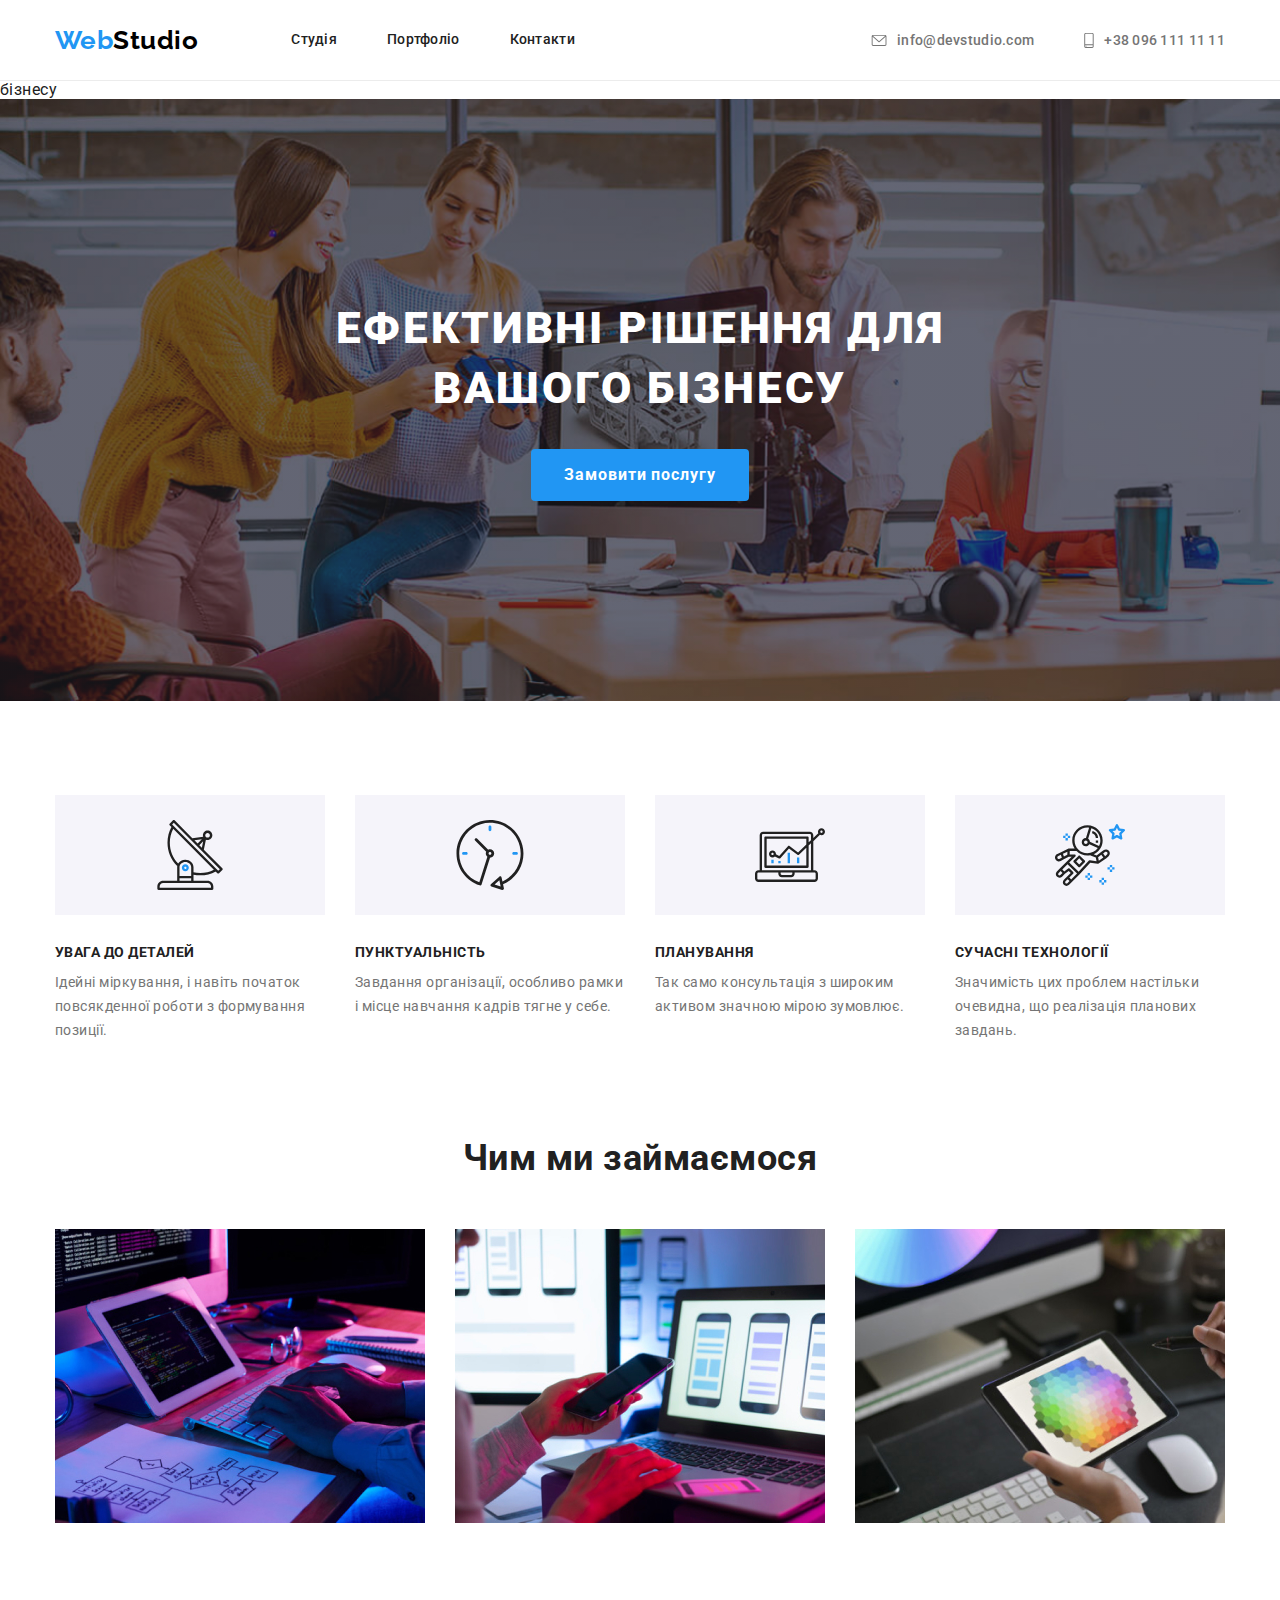
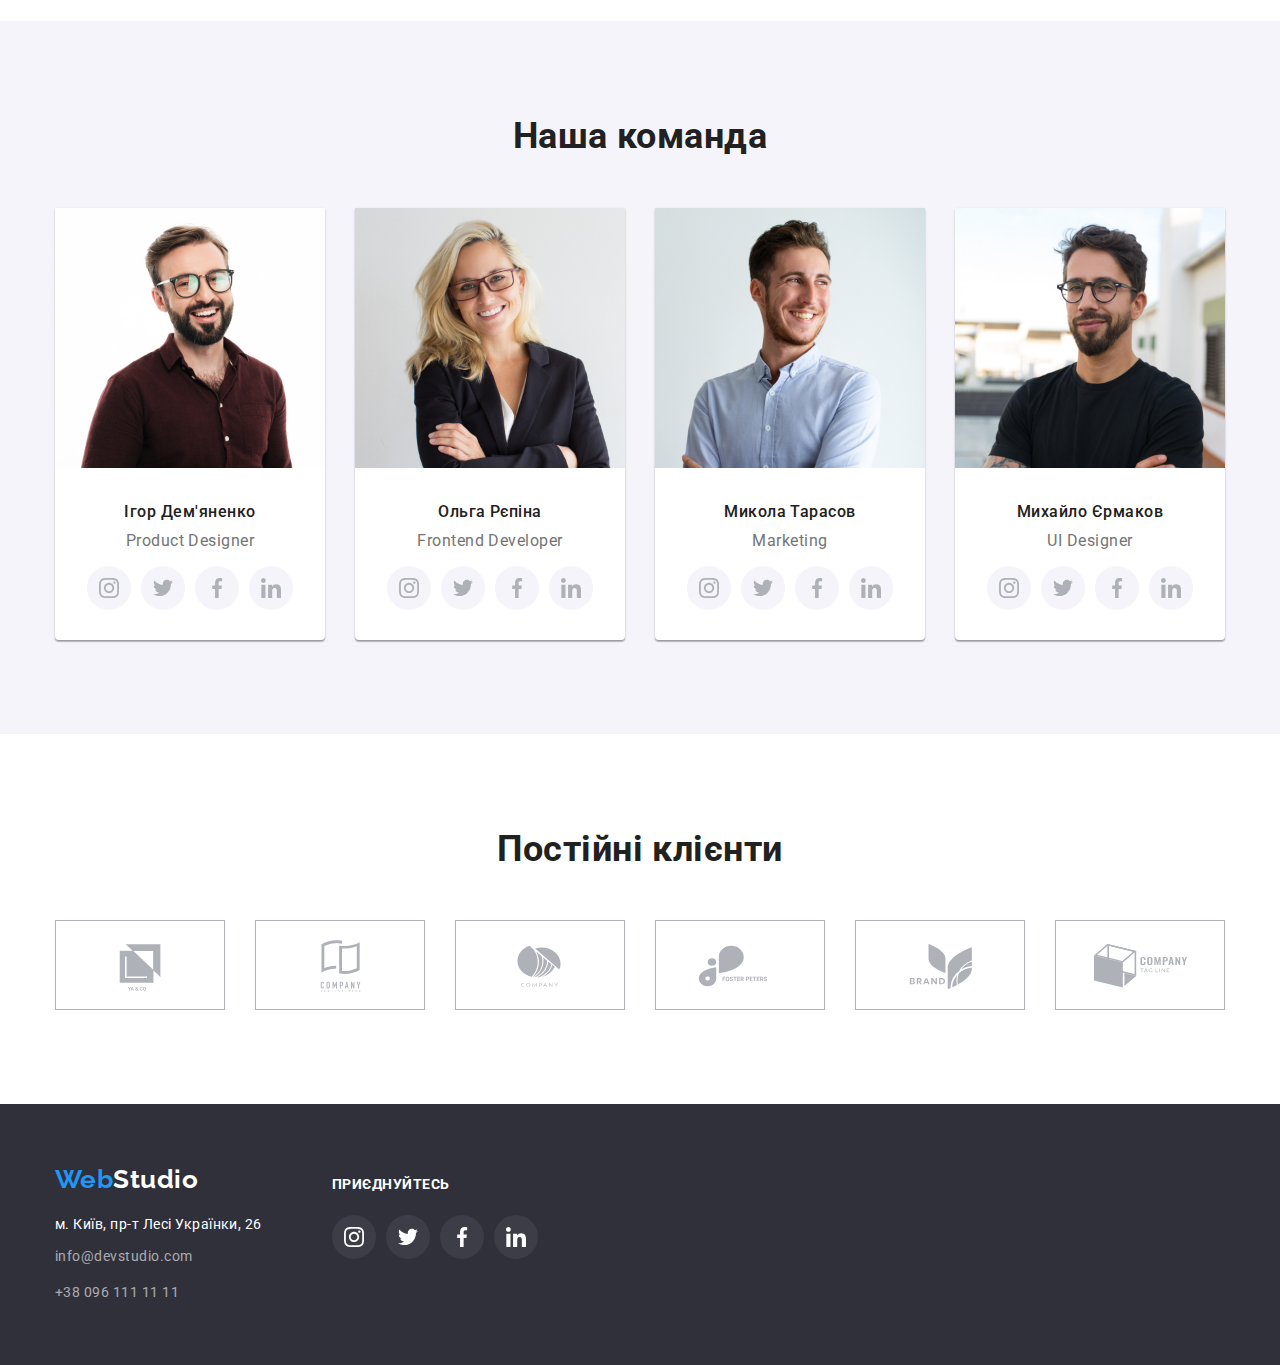
==== index.html @ 829b843a "Готово" ====
<!DOCTYPE html>
<html lang="en">
<head>
    <meta charset="UTF-8">
    <meta http-equiv="X-UA-Compatible" content="IE=edge">
    <meta name="viewport" content="width=device-width, initial-scale=1.0">
    <title>Studio</title>
    <link rel="preconnect" href="https://fonts.googleapis.com" />
    <link rel="preconnect" href="https://fonts.gstatic.com" crossorigin />
    <link href="https://fonts.googleapis.com/css2?family=Raleway:wght@700&family=Roboto:wght@400;500;700;900&display=swap"
        rel="stylesheet" />
    <link rel="stylesheet" href="https://cdnjs.cloudflare.com/ajax/libs/modern-normalize/1.1.0/modern-normalize.min.css" />
    <link rel="stylesheet" href="./css/styles.css" />
<body>
    <!--Шапка.-->
    <header class="header">
        <div class="container nav-flex">
            <nav class="header-nav">
                <a class="logo link" href="./index.html">Web<span class="logo-black">Studio</span></a>
                <ul class="header-nav-list list">
                    <li class="header-nav-item">
                        <a class="header-nav-link link current" href="./index.html">Студія</a>
                    </li>
                    <li class="header-nav-item">
                        <a class="header-nav-link link" href="./portfolio.html">Портфоліо</a>
                    </li>
                    <li class="header-nav-item">
                        <a class="header-nav-link link" href="#">Контакти</a>
                    </li>
                </ul>
            </nav>
            <ul class="header-contact-list list">
                <li class="header-contact-item">
                    <a class="header-contact-link link" href="mailto:info@devstudio.com">
                        <svg class="contact-icon" width="16" height="12">
                            <use href="./images/symbol-defs.svg#icon-envelope"></use>
                        </svg>
                        info@devstudio.com
                    </a>
                </li>
                <li class="header-contact-item">
                    <a class="header-contact-link link" href="tel:+380961111111">
                        <svg class="contact-icon" width="10" height="16">
                            <use href="./images/symbol-defs.svg#icon-smartphone""></use>
                        </svg>
                        +38 096 111 11 11
                    </a>
                </li>
            </ul>
        </div>
    </header>
        <!-- Основний контент -->
    <main>
        бізнесу
        <!-- Ефект -->
        <section class="effect">
            <div class="container">
                <h1 class="effect-title">Ефективні рішення для вашого бізнесу</h1>
                <button class="effect-btn" type="button">Замовити послугу</button>
            </div>
        </section>
        <!-- Наші переваги -->
        <section class="features-section">
            <div class="container">
                <h2 class="" hidden>Наші переваги</h2>
                <ul class="features-list list">
                    <li class='features-item'>
                        <div class="features-icon-fon">
                            <svg class="features-icon" width="70" height="70">
                                <use href="./images/symbol-defs.svg#icon-antenna"></use>
                            </svg>
                        </div>
                        <h3 class="features-title">УВАГА ДО ДЕТАЛЕЙ</h3>
                        <p class="features-text">Ідейні міркування, і навіть початок повсякденної роботи з формування позиції.</p>
                    </li>
                    <li class='features-item'>
                        <div class="features-icon-fon">
                            <svg class="features-icon" width="70" height="70">
                                <use href="./images/symbol-defs.svg#icon-clock"></use>
                            </svg>
                        </div>
                        <h3 class="features-title">ПУНКТУАЛЬНІСТЬ</h3>
                        <p class="features-text">Завдання організації, особливо рамки і місце навчання кадрів тягне у себе.</p>
                    </li>
                    <li class='features-item'>
                        <div class="features-icon-fon">
                            <svg class="features-icon" width="70" height="70">
                                <use href="./images/symbol-defs.svg#icon-diagram"></use>
                            </svg>
                        </div>
                        <h3 class="features-title">ПЛАНУВАННЯ</h3>
                        <p class="features-text">Так само консультація з широким активом значною мірою зумовлює.</p>
                    </li>
                    <li class='features-item'>
                        <div class="features-icon-fon">
                            <svg class="features-icon" width="70" height="70">
                                <use href="./images/symbol-defs.svg#icon-astronaut"></use>
                            </svg>
                        </div>
                        <h3 class="features-title">СУЧАСНІ ТЕХНОЛОГІЇ</h3>
                        <p class="features-text">Значимість цих проблем настільки очевидна, що реалізація планових завдань.</p>
                    </li>
                </ul>
            </div>
        </section>
        <!-- Чим ми займаємось -->
        <section class="work-section">
            <div class="container">
                <h2 class="section-title">Чим ми займаємося</h2>
                <ul class="work-list list">
                    <li class="work-item">
                        <img src="images/1.jpg" alt="Людина кодить" width="370" height="294" />
                    </li>
                    <li class="work-item">
                        <img src="images/2.jpg" alt="Людина працює одночасно на телефоні і ноутбуці" width="370" height="294" />
                    </li>
                    <li class="work-item">
                        <img src="images/3.jpg" alt="Людина обирає колір на планшеті" width="370" height="294" />
                    </li>
                </ul>
            </div>    
        </section>
        <!-- Команда -->
        <section class="team-section">
            <div class="container">
                <h2 class="section-title">Наша команда</h2>
                <ul class="team-list list">
                    <li class="team-item">
                        <img src="images/4.jpg" alt="Ігор Дем'яненко" width="270" height="260" /> 
                        <div class="team-workers">    
                            <h3 class="team-worker">Ігор Дем'яненко</h3>
                            <p class="team-profession">Product Designer</p>
                            <ul class="team-social-list list">
                                <li class="team-social-item">
                                    <a class="team-social-link link" href="">
                                        <svg class="team-social-icon" width="20" height="20">
                                            <use href="./images/symbol-defs.svg#icon-instagram"></use>
                                        </svg>
                                    </a>
                                </li>
                             
                                <li class="team-social-item">
                                    <a class="team-social-link link" href="">
                                        <svg class="team-social-icon" width="20" height="20">
                                            <use href="./images/symbol-defs.svg#icon-twitter"></use>
                                        </svg>
                                    </a>
                                </li>
                            
                                <li class="team-social-item">
                                    <a class="team-social-link link" href="">
                                        <svg class="team-social-icon" width="20" height="20">
                                            <use href="./images/symbol-defs.svg#icon-facebook"></use>
                                        </svg>
                                    </a>
                                </li>
                            
                                <li class="team-social-item">
                                    <a class="team-social-link link" href="">
                                        <svg class="team-social-icon" width="20" height="20">
                                            <use href="./images/symbol-defs.svg#icon-linkedin"></use>
                                        </svg>
                                    </a>
                                </li>
                            </ul>
                        </div>
                    </li>
                    <li class="team-item">
                        <img src="images/5.jpg" alt="Ольга Рєпіна" width="270" height="260" /> 
                        <div class="team-workers">
                            <h3 class="team-worker">Ольга Рєпіна</h3>
                            <p class="team-profession">Frontend Developer</p>
                            <ul class="team-social-list list">
                                <li class="team-social-item">
                                    <a class="team-social-link link" href="">
                                        <svg class="team-social-icon" width="20" height="20">
                                            <use href="./images/symbol-defs.svg#icon-instagram"></use>
                                        </svg>
                                    </a>
                                </li>
                            
                                <li class="team-social-item">
                                    <a class="team-social-link link" href="">
                                        <svg class="team-social-icon" width="20" height="20">
                                            <use href="./images/symbol-defs.svg#icon-twitter"></use>
                                        </svg>
                                    </a>
                                </li>
                            
                                <li class="team-social-item">
                                    <a class="team-social-link link" href="">
                                        <svg class="team-social-icon" width="20" height="20">
                                            <use href="./images/symbol-defs.svg#icon-facebook"></use>
                                        </svg>
                                    </a>
                                </li>
                            
                                <li class="team-social-item">
                                    <a class="team-social-link link" href="">
                                        <svg class="team-social-icon" width="20" height="20">
                                            <use href="./images/symbol-defs.svg#icon-linkedin"></use>
                                        </svg>
                                    </a>
                                </li>
                            </ul>
                        </div>
                    </li>
                    <li class="team-item">
                        <img src="images/6.jpg" alt="Микола Тарасов" width="270" height="260" /> 
                        <div class="team-workers">
                            <h3 class="team-worker">Микола Тарасов</h3>
                            <p class="team-profession">Marketing</p>
                            <ul class="team-social-list list">
                                <li class="team-social-item">
                                    <a class="team-social-link link" href="">
                                        <svg class="team-social-icon" width="20" height="20">
                                            <use href="./images/symbol-defs.svg#icon-instagram"></use>
                                        </svg>
                                    </a>
                                </li>
                            
                                <li class="team-social-item">
                                    <a class="team-social-link link" href="">
                                        <svg class="team-social-icon" width="20" height="20">
                                            <use href="./images/symbol-defs.svg#icon-twitter"></use>
                                        </svg>
                                    </a>
                                </li>
                            
                                <li class="team-social-item">
                                    <a class="team-social-link link" href="">
                                        <svg class="team-social-icon" width="20" height="20">
                                            <use href="./images/symbol-defs.svg#icon-facebook"></use>
                                        </svg>
                                    </a>
                                </li>
                            
                                <li class="team-social-item">
                                    <a class="team-social-link link" href="">
                                        <svg class="team-social-icon" width="20" height="20">
                                            <use href="./images/symbol-defs.svg#icon-linkedin"></use>
                                        </svg>
                                    </a>
                                </li>
                            </ul>
                        </div>
                    </li>
                    <li class="team-item">
                        <img src="images/7.jpg" alt="Михайло Єрмаков" width="270" height="260" /> 
                        <div class="team-workers">
                            <h3 class="team-worker">Михайло Єрмаков</h3>
                            <p class="team-profession">UI Designer</p>
                            <ul class="team-social-list list">
                                <li class="team-social-item">
                                    <a class="team-social-link link" href="">
                                        <svg class="team-social-icon" width="20" height="20">
                                            <use href="./images/symbol-defs.svg#icon-instagram"></use>
                                        </svg>
                                    </a>
                                </li>
                            
                                <li class="team-social-item">
                                    <a class="team-social-link link" href="">
                                        <svg class="team-social-icon" width="20" height="20">
                                            <use href="./images/symbol-defs.svg#icon-twitter"></use>
                                        </svg>
                                    </a>
                                </li>
                            
                                <li class="team-social-item">
                                    <a class="team-social-link link" href="">
                                        <svg class="team-social-icon" width="20" height="20">
                                            <use href="./images/symbol-defs.svg#icon-facebook"></use>
                                        </svg>
                                    </a>
                                </li>
                            
                                <li class="team-social-item">
                                    <a class="team-social-link link" href="">
                                        <svg class="team-social-icon" width="20" height="20">
                                            <use href="./images/symbol-defs.svg#icon-linkedin"></use>
                                        </svg>
                                    </a>
                                </li>
                            </ul>
                        </div>
                        
                    </li>        
                </ul>
            </div>    
        </section>
        <!--Постійнй клієнти-->
        <section class="client-section">
            <div class="container">
                <h2 class="client-title">Постійні клієнти</h2>
                <ul class="client-list list">
                    <li class="client-item">
                        <a class="client-link link" href="">
                            <svg class="client-icon" width="106" height="60">
                                <use href="./images/symbol-defs.svg#icon-client-1"></use>
                            </svg>
                        </a>
                    </li>
        
                    <li class="client-item">
                        <a class="client-link link" href="">
                            <svg class="client-icon" width="106" height="60">
                                <use href="./images/symbol-defs.svg#icon-Client-2"></use>
                            </svg>
                        </a>
                    </li>
        
                    <li class="client-item">
                        <a class="client-link link" href="">
                            <svg class="client-icon" width="106" height="60">
                                <use href="./images/symbol-defs.svg#icon-Client-3"></use>
                            </svg>
                        </a>
                    </li>
        
                    <li class="client-item">
                        <a class="client-link link" href="">
                            <svg class="client-icon" width="106" height="60">
                                <use href="./images/symbol-defs.svg#icon-Client-4"></use>
                            </svg>
                        </a>
                    </li>
        
                    <li class="client-item">
                        <a class="client-link link" href="">
                            <svg class="client-icon" width="106" height="60">
                                <use href="./images/symbol-defs.svg#icon-Client-5"></use>
                            </svg>
                        </a>
                    </li>
        
                    <li class="client-item">
                        <a class="client-link link" href="">
                            <svg class="client-icon" width="106" height="60">
                                <use href="./images/symbol-defs.svg#icon-Client-6"></use>
                            </svg>
                        </a>
                    </li>
                </ul>
            </div>
        </section>
    </main> 
    <!-- Футер -->
    <footer class="footer">
        <div class="container">
            <div class="footer-flex">
                <div class="footer-contacts-flex">
                    <a class="logo link" href="./index.html">
                    Web<span class="logo-white">Studio</span></a>
                    <!-- Список контактів -->
                    <address class="footer-contact">
                        <ul class="footer-contact-list list">
                            <li class="footer-contact-item"><a class="footer-contact-info adress link" href="https://goo.gl/maps/CdvJLRiEL6Q8Smko8" 
                                target="_blank" rel="noreferrer noopener">м. Київ, пр-т Лесі Українки, 26</a></li>
                            <li class="footer-contact-item"><a class="footer-contact-link link" href="mailto:info@devstudio.com">info@devstudio.com</a></li>
                            <li class="footer-contact-item"><a class="footer-contact-link link" href="tel:+380961111111">+38 096 111 11 11</a></li>
                        </ul>
                    </address>
                </div>
                <div class="footer-social-flex">
                    <p class="footer-social-text">Приєднуйтесь</p>
                    <ul class="footer-social-list list">
                        <li class="footer-social-item">
                            <a class="footer-social-link" href="">
                                <svg class="footer-social-icon" width="20" height="20">
                                    <use href="./images/symbol-defs.svg#icon-instagram"></use>
                                </svg>
                            </a>
                        </li>
        
                        <li class="footer-social-item">
                            <a class="footer-social-link" href="">
                                <svg class="footer-social-icon" width="20" height="20">
                                    <use href="./images/symbol-defs.svg#icon-twitter"></use>
                                </svg>
                            </a>
                        </li>
        
                        <li class="footer-social-item">
                            <a class="footer-social-link" href="">
                                <svg class="footer-social-icon" width="20" height="20">
                                    <use href="./images/symbol-defs.svg#icon-facebook"></use>
                                </svg>
                            </a>
                        </li>
        
                        <li class="footer-social-item">
                            <a class="footer-social-link" href="">
                                <svg class="footer-social-icon" width="20" height="20">
                                    <use href="./images/symbol-defs.svg#icon-linkedin"></use>
                                </svg>
                            </a>
                        </li>
                    </ul>
                </div>
            </div>
        </div>
    </footer>
</body>
</html>
---- css/styles.css ----
:root {
    --primary-text-color: #212121;
    --secondary-text-color: #757575;
    --white-text-color: #ffffff;
    --accent-color: #2196f3;
    --black-logo-color: #000000;
    --white-background-color: #ffffff;
    --effect-background-color: #2f303a;
    --team-background-color: #f5f4fa;
}

body {
    font-family: "Roboto", sans-serif;
    letter-spacing: 0.03em;
    color: var(--primary-text-color);
}

/* Прибираємо крапочки в списках. */

.list {
    list-style: none;
}

/* Прибираємо підкреслення */

.link {
    text-decoration: none
}

/* скидаємо margin and padding */
h1,
h2,
h3,
h4,
h5,
h6,
p,
ul {
    margin: 0;
    padding: 0;
}

.container {
    width: 1200px;
    margin-left: auto;
    margin-right: auto;
    padding-left: 15px;
    padding-right: 15px;
    box-sizing: border-box;
    /* outline: 2px solid red; */
}

/* logo */

.logo {
    font-family: "Raleway", sans-serif;
    font-weight: 700;
    font-size: 26px;
    line-height: 1.19;
    color: var(--accent-color);
    align-items: center;
    text-align: center;
}

.section-title {
    font-weight: 700;
    font-size: 36px;
    line-height: 1.17;
    text-align: center;
    color: var(--primary-text-color);
}

.footer-contact-link {
    font-style: normal;
    font-size: 14px;
    line-height: 1.71;
    color: var(--footer-text-color);
}

.features-icon-fon {
    display: flex;
    width: 270px;
    height: 120px;
    align-items: center;
    justify-content: center;
    flex-direction: column;
    margin-bottom: 30px;

    background-color: var(--team-background-color);
}

/* Шапка */

.header {
    border-bottom: 1px solid #ececec;
}

.nav-flex {
    display: flex;
    align-items: center;
}

.header-nav {
    display: flex;
    align-items: center;
}

.header-nav-list {
    display: flex;
    margin-left: 93px;
}

.header-nav-item:not(:last-child) {
    margin-right: 50px;
}

.logo-black {
    color: var(--black-logo-color)
}

.header-nav-link {
    display: block;
    padding-top: 32px;
    padding-bottom: 32px;

    font-weight: 500;
    font-size: 14px;
    line-height: 1.14;
    letter-spacing: 0.02em;
    color: var(--primary-text-color);
}

.header-contact-list {
    display: flex;
    margin-left: auto;
}

.header-contact-item + .header-contact-item {
    margin-left: 50px;
}

.header-contact-link {
    display: inline-flex;
    padding: 32px 0px 32px;
    color: var(--secondary-text-color);
    align-items: center;

    font-weight: 500;
    font-size: 14px;
    line-height: 16px;
    letter-spacing: 0.02em;
    color: var(--secondary-text-color);
}

.contact-icon {
    margin-right: 10px;
    fill: currentColor;
}

.header-nav-link:hover,
.header-nav-link:focus,
.header-contact-link:hover,
.header-contact-link:focus {
    color: var(--accent-color);
}

/* effect */

.effect {
    padding-top: 200px;
    padding-bottom: 200px;

    max-width: 1600px;
    min-height: 600px;
    margin-left: auto;
    margin-right: auto;

    background-image: linear-gradient(to right,
    rgba(47, 48, 58, 0.4),
    rgba(47, 48, 58, 0.4)),
    url(../images/people.jpg);
    background-color: var(--hero-background-color);
    background-repeat: no-repeat;
    background-position: center;
    background-size: cover;

    text-align: center;
}

.effect-title {
    margin-bottom: 30px;
    margin-left: auto;
    margin-right: auto;
    max-width: 696px;

    font-weight: 900;
    font-size: 44px;
    line-height: 1.36;
    text-align: center;
    letter-spacing: 0.06em;
    text-transform: uppercase;
    color: var(--white-text-color);
}

.effect-btn {
    display: inline-block;
    min-width: 200px;
    border-radius: 4px;
    border: 1px solid transparent;
    padding: 10px 32px;

    font-family: "Roboto", sans-serif;
    font-weight: 700;
    font-size: 16px;
    line-height: 1.88;
    align-items: center;
    text-align: center;
    letter-spacing: 0.06em;
    background-color: var(--accent-color);
    color: var(--white-text-color);
    cursor: pointer;
}

/* .effect-btn:hover,
.effect-btn:focus {
    background-color: var(--white-text-color);
    color: var(--accent-color);
}
*/

/* Наші переваги */

.features-section {
  padding-top: 94px;
  padding-bottom: 94px;
}

.features-list {
  display: flex;
}

.features-item:not(:last-child) {
  margin-right: 30px;
  max-width: 270px;
}

.features-icon {
  align-items: center;
}

.features-title {
  margin-bottom: 10px;

  font-weight: 700;
  font-size: 14px;
  line-height: 1.14;
  text-transform: uppercase;
}

.features-text {
  font-size: 14px;
  line-height: 1.71;

  color: var(--secondary-text-color);
}

/* ------------Чим ми займаємось-------------- */
.work-section {
    padding-bottom: 94px;
}

.work-list {
    display: flex;
}

.work-item:not(:last-child) {
    margin-right: 30px;
}

.section-title {
    margin-bottom: 50px;
}

/* Команда */

.team-section {
    background-color: var(--team-background-color);

    padding-top: 94px;
    padding-bottom: 94px;
}

.team-list {
    display: flex;
}

.team-item {
    margin-right: 30px;

    background: #FFFFFF;
    box-shadow: 0px 1px 3px rgb(0 0 0 / 12%), 0px 1px 1px rgb(0 0 0 / 14%), 0px 2px 1px rgb(0 0 0 / 20%);
    border-radius: 0px 0px 4px 4px;
}

.team-workers {
    padding: 30px 0px;
}

.team-worker {
    font-weight: 500;
    font-size: 16px;
    line-height: 1.19;
    text-align: center;
}

.team-profession {
    font-size: 16px;
    line-height: 1.19;
    text-align: center;
    color: var(--secondary-text-color);
    margin-top: 10px;
}

.team-social-item {
    width: 44px;
    height: 44px;
}

.team-social-list {
    display: flex;
    padding: 0px 32px;
    margin-top: 16px;
    list-style: none;
    justify-content: space-between;
    align-items: center;
}

.team-social-link {
    width: 44px;
    height: 44px;
    display: block;
    border-radius: 50%;
    color: #afb1b8;
    background-color: #f5f4fa;
}

.team-social-link:hover,
.team-social-link:focus {
    color: #ffffff;
    background-color: var(--accent-color);
}

.team-social-icon {
    margin: 12px 0px 0px 12px;
    fill: currentColor;
}

/* ---------------Клієнти---------------- */

.client-section {
    padding-top: 94px;
    padding-bottom: 94px;
}

.client-title {
    margin-bottom: 50px;

    font-weight: 700;
    font-size: 36px;
    line-height: 1.17;
    text-align: center;
}

.client-list {
    display: flex;
    padding: 0;
    margin: 0;
    list-style: none;
    justify-content: space-between;
    align-items: center;
}

.client-item {
    width: 170px;
    height: 90px;
}

.client-item:not(:last-child) {
    margin-right: 30px;
}

.client-link {
    width: 170px;
    height: 90px;
    display: block;
    border: 1px solid #afb1b8;
    color: #afb1b8;
    background-color: #fff;
    padding: 16px 32px;
}

.client-link:hover,
.client-link:focus {
    color: var(--accent-color);
    border-color: var(--accent-color);
}

.client-icon {
    fill: currentColor;
}

.client-item:hover,
.client-item:focus {
    color: var(--accent-color);
    border-color: var(--accent-color);
}

/* Футер */

.footer {
    padding-top: 60px;
    padding-bottom: 60px;
    
    background-color: var(--effect-background-color);
}

.footer-flex {
    display: flex;
    margin: 0;
    padding: 0;
    list-style: none;
}

.footer-social-text {
    padding: 20px 0px 10px 0px;
    margin-bottom: 20px;
    font-weight: 700;
    font-size: 14px;
    line-height: 1.14px;
    text-transform: uppercase;
    color: var(--white-text-color);
}

.footer-social-flex {
    margin-left: 70px;
    width: 206px;
}

.footer-social-list {
    display: flex;
    padding: 0;
    margin-top: 0;
    list-style: none;
    justify-content: space-between;
    align-items: center;
}

.footer-social-item {
    width: 44px;
    height: 44px;
}

.footer-social-link {
    width: 44px;
    height: 44px;
    display: block;
    border-radius: 50%;
    color: #ffffff;
    background-color: #ffffff10;
}

.footer-social-link:hover,
.footer-social-link:focus {
    color: #ffffff;
    background-color: var(--accent-color);
}

.footer-social-icon {
    margin: 12px 0px 0px 12px;
    fill: currentColor;
}

.logo-white {
    color: var(--white-text-color);
}

.footer-contact-link {
    color: rgba(255, 255, 255, 0.6);
}

.footer-contact-info {
    color: var(--white-text-color);
    font-family: 'Roboto';
    font-style: normal;
    font-weight: 400;
    font-size: 14px;
    line-height: 16px;
}

.footer-contact-link:hover,
.footer-contact-link:focus {
    color: var(--accent-color);
}

.footer-contact-info:hover,
.footer-contact-info:focus {
    color: var(--accent-color);
}

.footer-contact {
    margin-top: 20px;
}

.footer-contact-item,
.footer-contact-item {
    margin-top: 12px;
} 


/* Портфоліо */

.portfolio-section {
    padding-top: 94px;
    padding-bottom: 94px;
}

.portfolio-btn-list {
    display: flex;
    justify-content: center;
    margin-bottom: 50px;
}

.portfolio-btn-item:not(:last-child) {
    margin-right: 8px;
}

.portfolio-btn {
    display: inline-block;
    min-width: 73px;
    border-radius: 4px;
    border: 1px solid transparent;
    padding: 6px 22px;

    font-family: "Roboto", sans-serif;
    font-weight: 500;
    font-size: 16px;
    line-height: 1.63;
    letter-spacing: 0.03em;
    text-align: center;
    background-color: var(--team-background-color);
    color: var(--primary-text-color);
    cursor: pointer;
}

.portfolio-btn:hover,
.portfolio-btn:focus {
    background-color: var(--accent-color);
    color: var(--white-text-color);
    box-shadow: 0px 3px 1px rgba(0, 0, 0, 0.1), 0px 1px 2px rgba(0, 0, 0, 0.08),
        0px 2px 2px rgba(0, 0, 0, 0.12);
}

.portfolio-list {
    display: flex;
    flex-wrap: wrap;
    margin: -15px;
}

.portfolio-item {
    margin: 15px;
}

.portfolio-item:hover,
.portfolio-item:focus {
    box-shadow: 0px 3px 1px rgba(0, 0, 0, 0.1), 0px 1px 2px rgba(0, 0, 0, 0.08),
        0px 2px 2px rgba(0, 0, 0, 0.12);
}

.portfolio-border {
    border: 1px solid #eeeeee;
    border-top: transparent;
    padding: 20px 24px;
}

.portfolio-list-title {
    font-weight: 700;
    font-size: 18px;
    line-height: 2;
    letter-spacing: 0.06em;
}

.portfolio-list-text {
    margin-top: 4px;

    font-size: 16px;
    line-height: 1.87;
    color: var(--secondary-text-color);
}
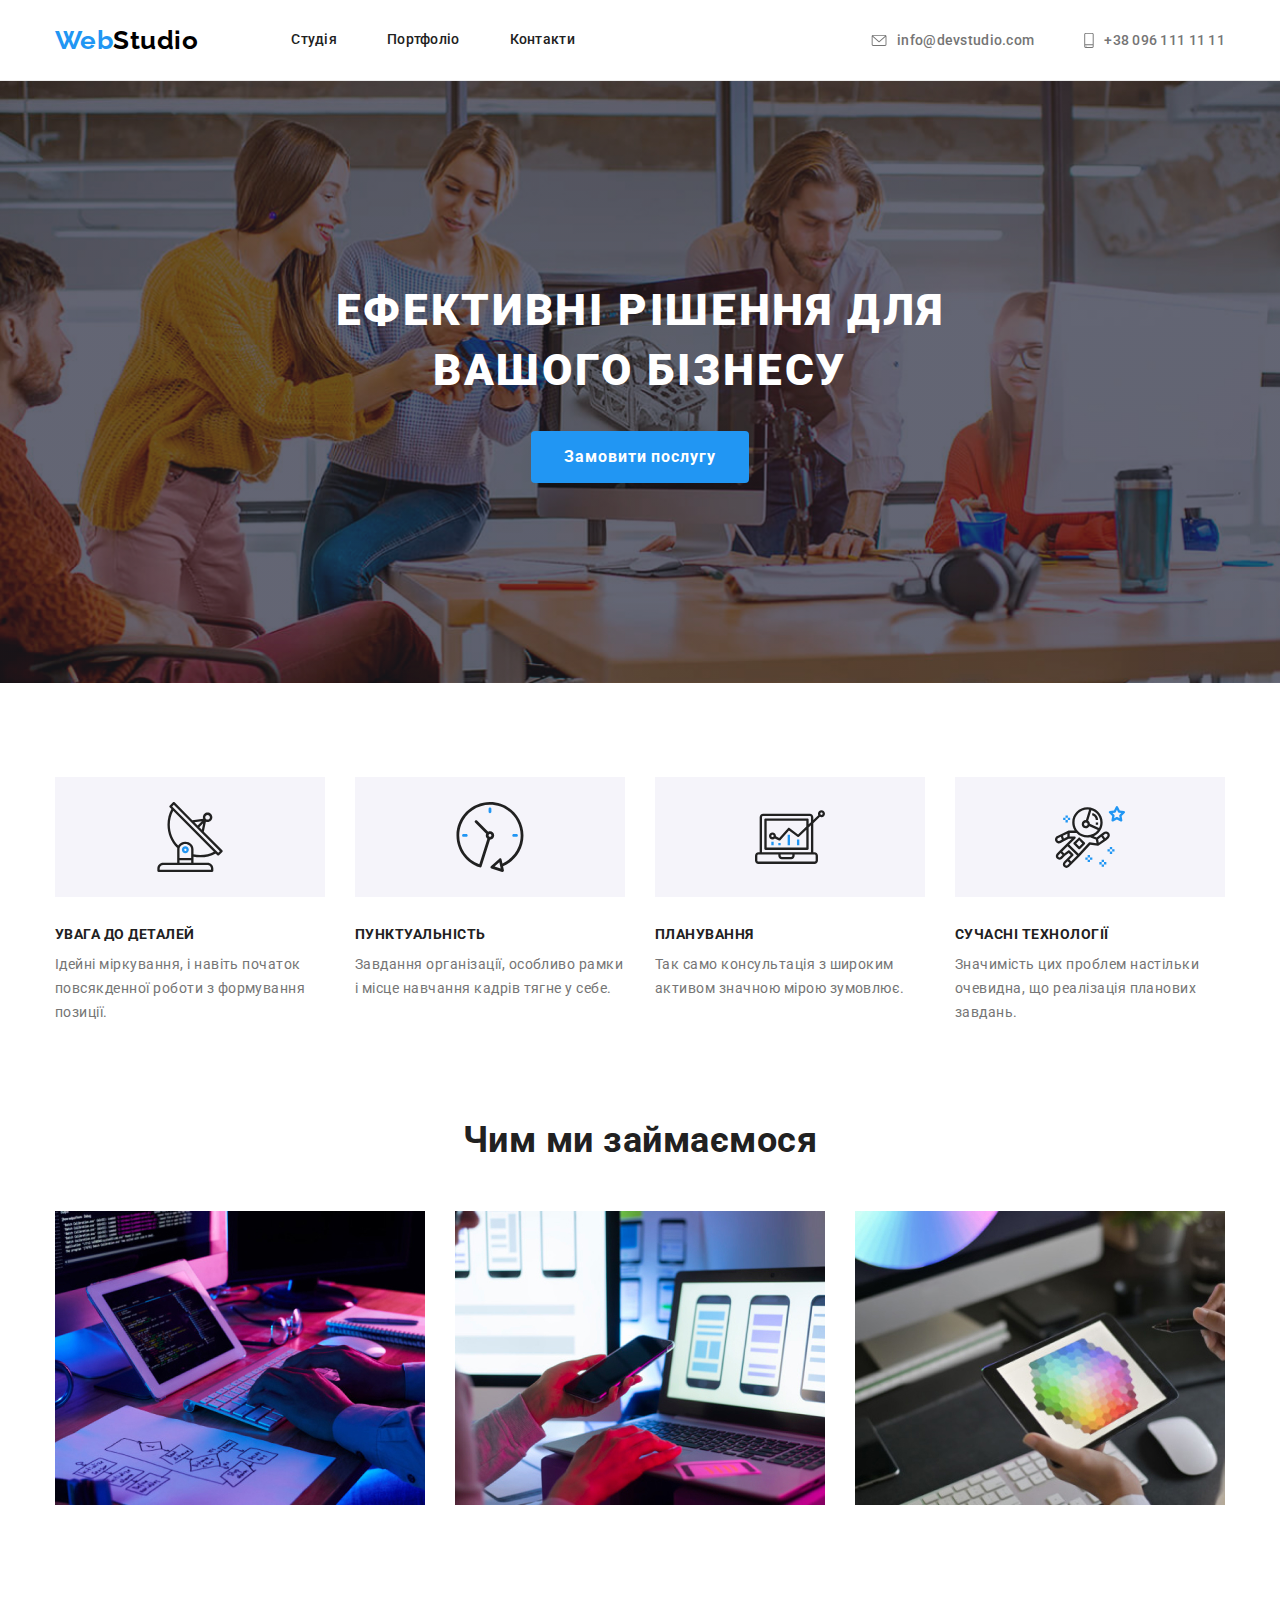
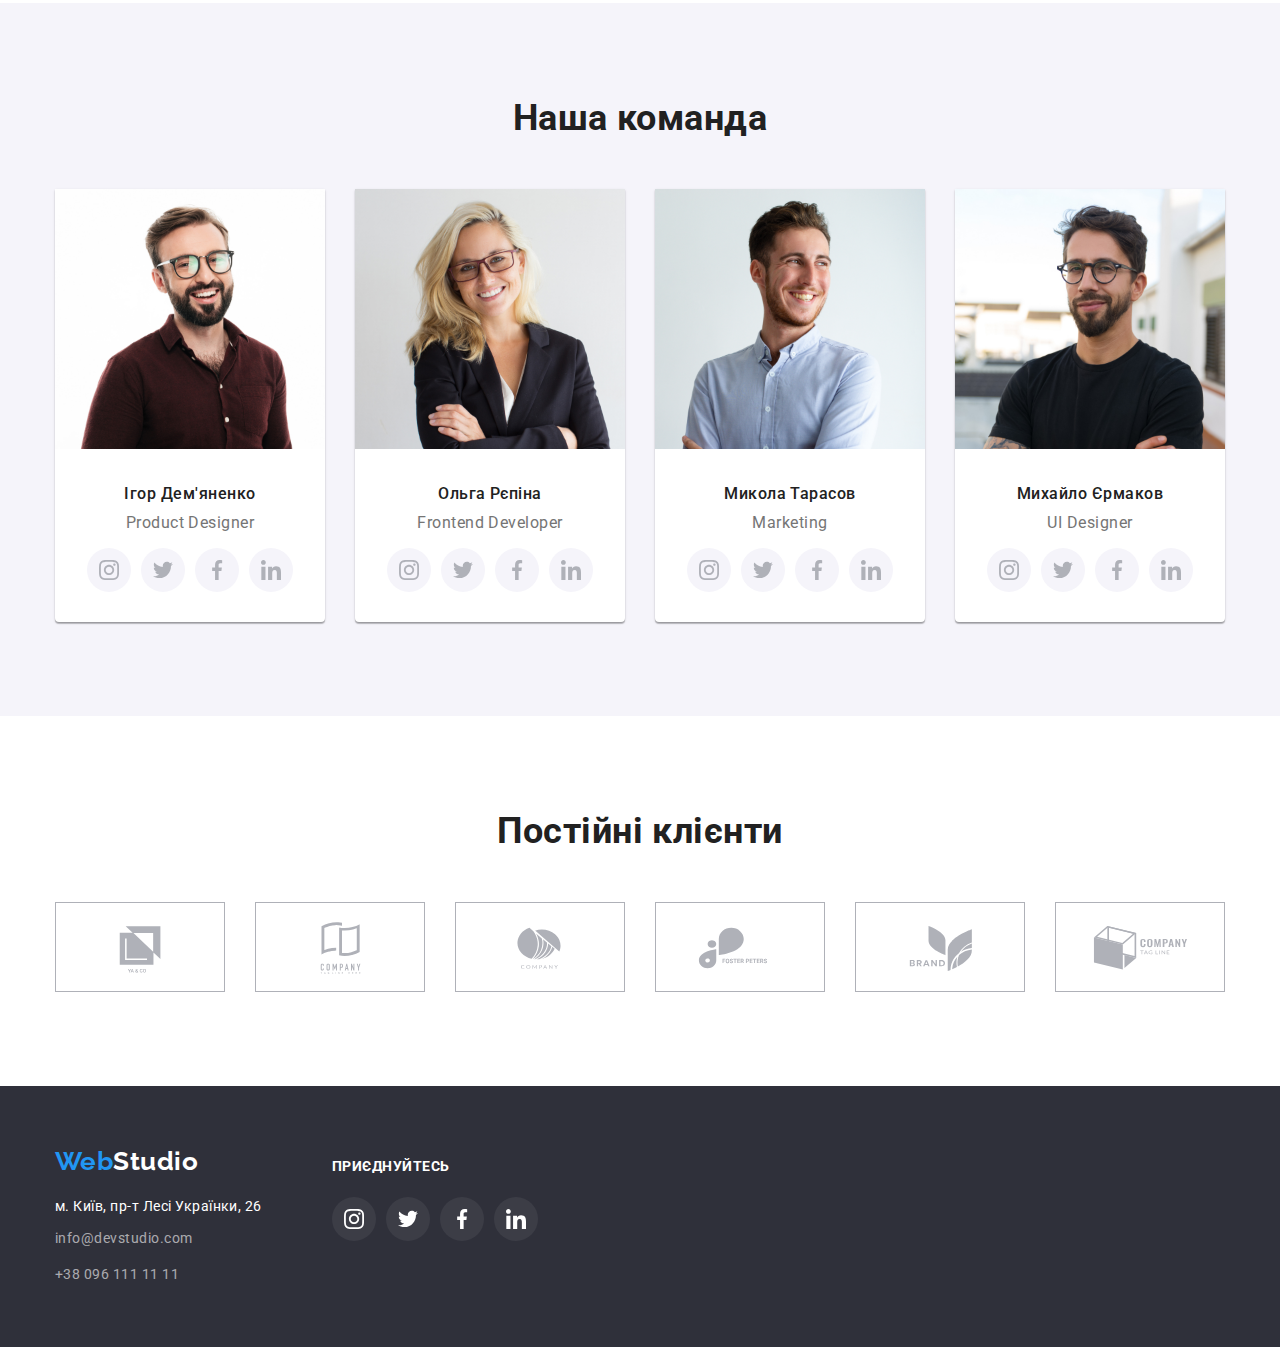
==== commit b1423886: "Виправив" ====
--- a/index.html
+++ b/index.html
@@ -51,7 +51,6 @@
     </header>
         <!-- Основний контент -->
     <main>
-        бізнесу
         <!-- Ефект -->
         <section class="effect">
             <div class="container">
